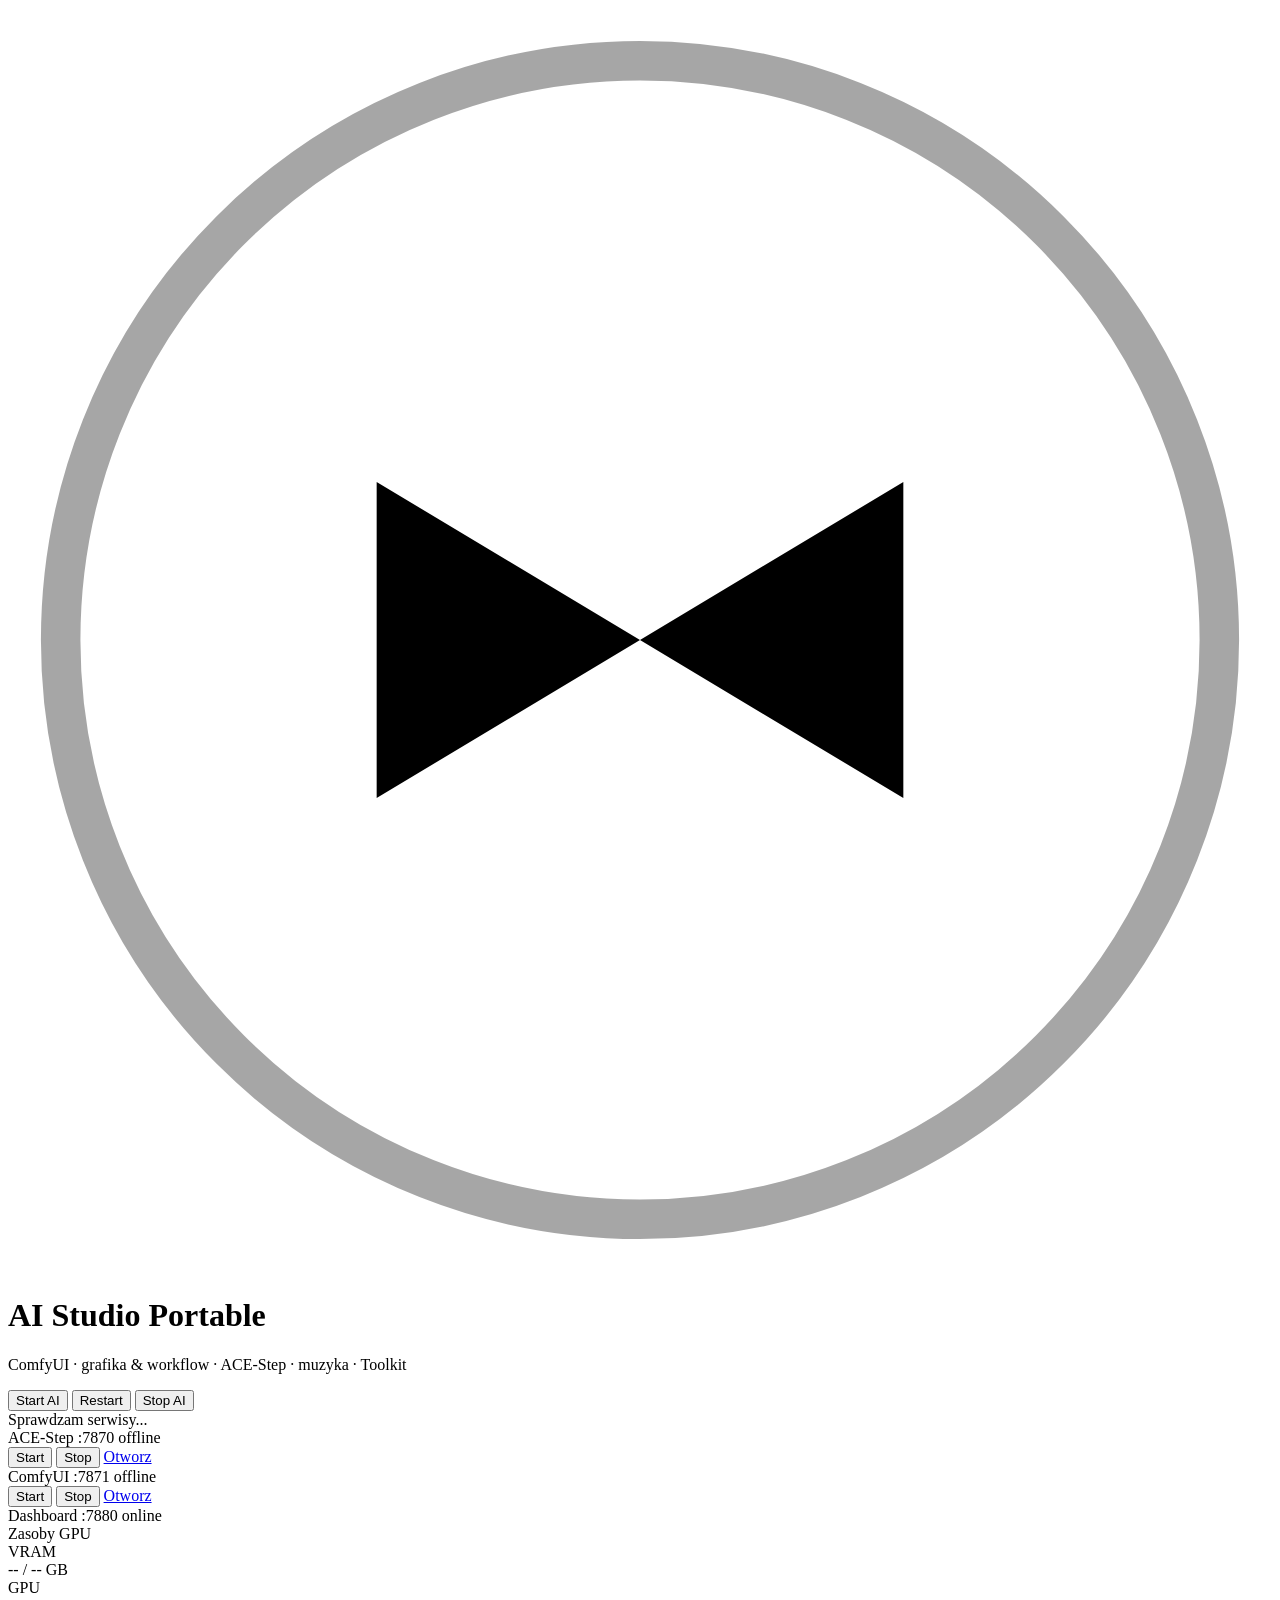
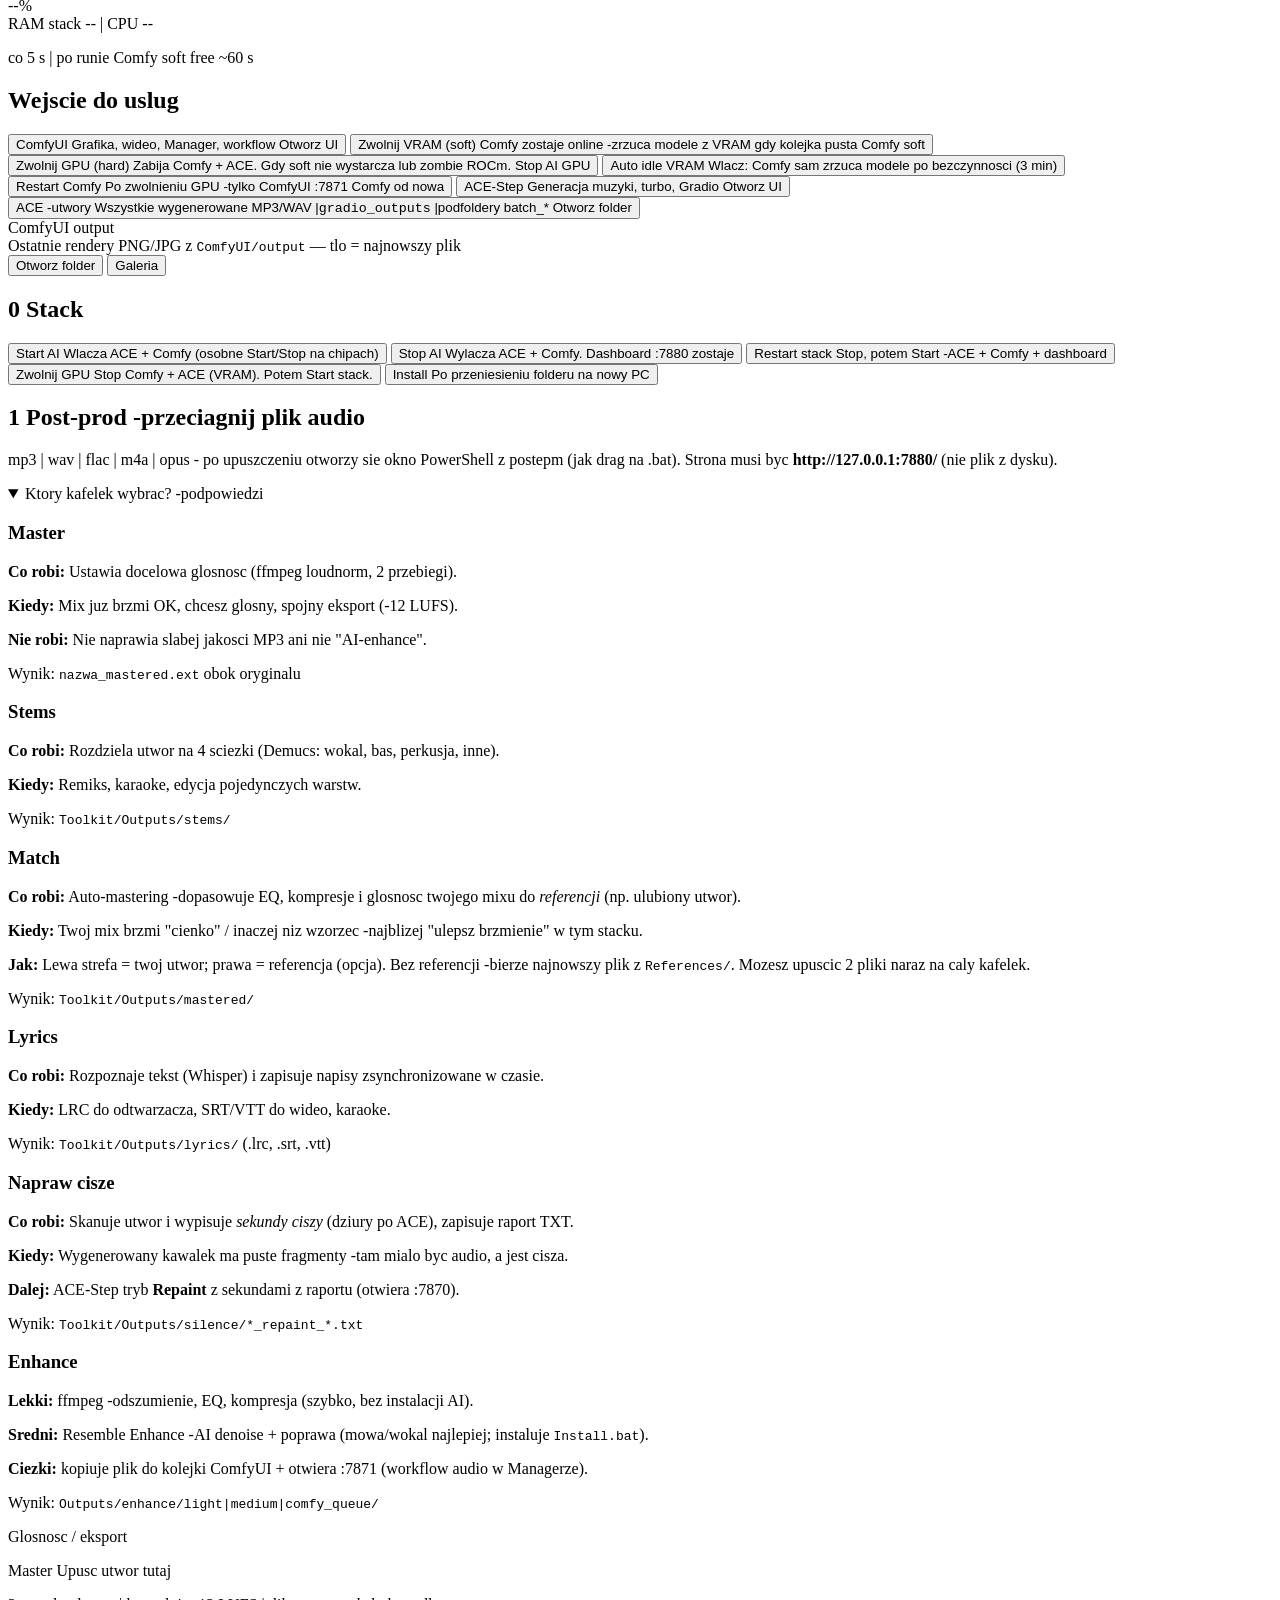
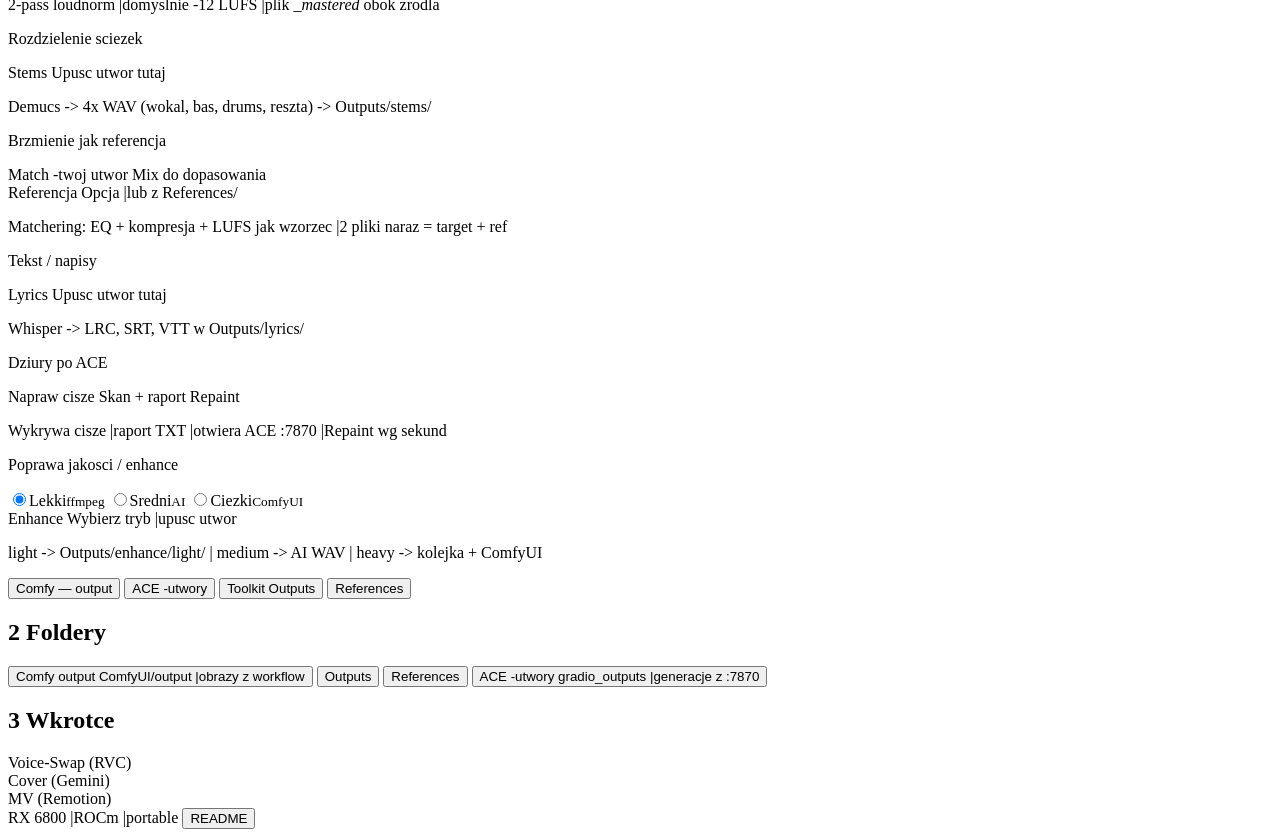
==== Toolkit/Dashboard.html @ 28eccefa "Initial public release of AI Studio Portable. Publish Windows launcher scripts, dashboard UI, securi" ====
﻿<!DOCTYPE html>
<html lang="pl">
<head>
  <meta charset="UTF-8">
  <meta name="viewport" content="width=device-width, initial-scale=1">
  <title>AI Studio Portable</title>
  <link rel="icon" href="/favicon.svg" type="image/svg+xml">
  <link rel="icon" href="/favicon.ico" sizes="32x32">
  <link rel="apple-touch-icon" href="/favicon.svg">
  <link rel="preconnect" href="https://fonts.googleapis.com">
  <link rel="preconnect" href="https://fonts.gstatic.com" crossorigin>
  <link href="https://fonts.googleapis.com/css2?family=Outfit:wght@400;500;600;700;800&family=JetBrains+Mono:wght@400;500&display=swap" rel="stylesheet">
  <link rel="stylesheet" href="/style.css?v=20">
  <link rel="stylesheet" href="/motion.css?v=20">
</head>
<body class="dashboard">
  <div class="bg-grid"></div>
  <div class="bg-glow bg-glow-a"></div>
  <div class="bg-glow bg-glow-b"></div>

  <div class="shell">
    <header class="hero">
      <div class="hero-top">
        <div class="brand">
          <div class="brand-mark" aria-hidden="true">
            <svg viewBox="0 0 48 48" fill="none"><circle cx="24" cy="24" r="22" stroke="currentColor" stroke-width="1.5" opacity=".35"/><path d="M14 30V18l10 6 10-6v12l-10-6-10 6z" fill="currentColor"/></svg>
          </div>
          <div>
            <h1>AI Studio Portable</h1>
            <p class="tagline">ComfyUI · grafika &amp; workflow · <span class="accent">ACE-Step</span> · muzyka · Toolkit</p>
          </div>
        </div>
        <div class="hero-actions">
          <button type="button" class="btn btn-primary" data-action="start_stack" title="Uruchamia ACE + Comfy (dashboard zostaje)">Start AI</button>
          <button type="button" class="btn btn-restart" data-action="restart_stack" title="Stop + Start (ACE, ComfyUI, dashboard)">Restart</button>
          <button type="button" class="btn btn-ghost" data-action="stop_stack" title="Zatrzymuje ACE + Comfy. Dashboard zostaje.">Stop AI</button>
        </div>
      </div>

      <div id="status-banner" class="status-banner partial">Sprawdzam serwisy...</div>

      <div class="chips" role="status">
        <div id="chip-ace" class="chip offline chip-svc">
          <span class="dot"></span>
          <span class="chip-title">ACE-Step</span>
          <span class="chip-meta">:7870</span>
          <span class="chip-label">offline</span>
          <div class="chip-ctrl">
            <button type="button" class="chip-btn chip-btn-start" data-action="start_ace">Start</button>
            <button type="button" class="chip-btn chip-btn-stop" data-action="stop_ace">Stop</button>
            <a class="chip-link" href="http://127.0.0.1:7870/" target="_blank" rel="noopener">Otworz</a>
          </div>
        </div>
        <div id="chip-comfy" class="chip offline chip-svc">
          <span class="dot"></span>
          <span class="chip-title">ComfyUI</span>
          <span class="chip-meta">:7871</span>
          <span class="chip-label">offline</span>
          <div class="chip-ctrl">
            <button type="button" class="chip-btn chip-btn-start" data-action="start_comfy">Start</button>
            <button type="button" class="chip-btn chip-btn-stop" data-action="stop_comfy">Stop</button>
            <a class="chip-link" href="http://127.0.0.1:7871/" target="_blank" rel="noopener">Otworz</a>
          </div>
        </div>
        <div id="chip-hub" class="chip online">
          <span class="dot"></span>
          <span class="chip-title">Dashboard</span>
          <span class="chip-meta">:7880</span>
          <span class="chip-label">online</span>
        </div>
      </div>

      <div id="gpu-meter" class="gpu-meter gpu-meter-compact" aria-label="Zasoby GPU i stacku">
        <div class="gpu-meter-head">
          <span class="gpu-meter-title">Zasoby</span>
          <span id="gpu-meter-name" class="gpu-meter-name">GPU</span>
        </div>
        <div class="gpu-meter-row gpu-meter-main">
          <span class="gpu-meter-label">VRAM</span>
          <div class="gpu-bar" role="progressbar" aria-valuemin="0" aria-valuemax="100" aria-valuenow="0">
            <div id="gpu-bar-vram" class="gpu-bar-fill vram"></div>
          </div>
          <span id="gpu-meter-vram" class="gpu-meter-side">-- / -- GB</span>
        </div>
        <div class="gpu-meter-row gpu-meter-sub">
          <span class="gpu-meter-label">GPU</span>
          <div class="gpu-bar gpu-bar-dim" role="progressbar" aria-valuemin="0" aria-valuemax="100" aria-valuenow="0">
            <div id="gpu-bar-util" class="gpu-bar-fill util"></div>
          </div>
          <span id="gpu-meter-util-txt" class="gpu-meter-side">--%</span>
        </div>
        <div id="gpu-meter-stack" class="gpu-meter-stack">RAM stack -- | CPU --</div>
        <div id="gpu-meter-breakdown" class="gpu-meter-breakdown"></div>
        <p id="gpu-meter-hint" class="gpu-meter-hint">co 5 s | po runie Comfy soft free ~60 s</p>
      </div>
    </header>

    <section class="launch-pad">
      <h2 class="section-label">Wejscie do uslug</h2>
      <div class="launch-grid">
        <button type="button" class="launch-card launch-comfy" data-action="open_comfy">
          <span class="launch-icon ico ico-comfy" aria-hidden="true"></span>
          <span class="launch-name">ComfyUI</span>
          <span class="launch-desc">Grafika, wideo, Manager, workflow</span>
          <span class="launch-cta">Otworz UI</span>
        </button>
        <button type="button" class="launch-card launch-soft-vram" data-action="soft_free_vram">
          <span class="launch-icon ico ico-vram" aria-hidden="true"></span>
          <span class="launch-name">Zwolnij VRAM (soft)</span>
          <span class="launch-desc">Comfy zostaje online -zrzuca modele z VRAM gdy kolejka pusta</span>
          <span class="launch-cta">Comfy soft</span>
        </button>
        <button type="button" class="launch-card launch-gpu-free" data-action="force_free_gpu" data-confirm="Zatrzymac ComfyUI i ACE-Step? VRAM zostanie zwolnione. Nic nie wstanie automatycznie -potem Start stack.">
          <span class="launch-icon ico ico-bolt" aria-hidden="true"></span>
          <span class="launch-name">Zwolnij GPU (hard)</span>
          <span class="launch-desc">Zabija Comfy + ACE. Gdy soft nie wystarcza lub zombie ROCm.</span>
          <span class="launch-cta">Stop AI GPU</span>
        </button>
        <button type="button" class="card card-soft-idle" data-action="gpu_idle_on" title="Co 3 min gdy Comfy bez kolejki -soft free VRAM">
          <span class="card-icon ico ico-idle" aria-hidden="true"></span>
          <span class="card-name">Auto idle VRAM</span>
          <span class="card-desc">Wlacz: Comfy sam zrzuca modele po bezczynnosci (3 min)</span>
        </button>
        <button type="button" class="launch-card launch-comfy-restart" data-action="restart_comfy" data-confirm="Zatrzymac stack AI i uruchomic od nowa tylko ComfyUI? (ACE zostanie wylaczony)">
          <span class="launch-icon ico ico-restart" aria-hidden="true"></span>
          <span class="launch-name">Restart Comfy</span>
          <span class="launch-desc">Po zwolnieniu GPU -tylko ComfyUI :7871</span>
          <span class="launch-cta">Comfy od nowa</span>
        </button>
        <button type="button" class="launch-card launch-ace" data-action="open_ace">
          <span class="launch-icon ico ico-music" aria-hidden="true"></span>
          <span class="launch-name">ACE-Step</span>
          <span class="launch-desc">Generacja muzyki, turbo, Gradio</span>
          <span class="launch-cta">Otworz UI</span>
        </button>
        <button type="button" class="launch-card launch-ace-folder" data-action="ace_outputs" title="Folder z wygenerowanymi utworami (gradio_outputs)">
          <span class="launch-icon ico ico-folder-out" aria-hidden="true"></span>
          <span class="launch-name">ACE -utwory</span>
          <span class="launch-desc">Wszystkie wygenerowane MP3/WAV |<code>gradio_outputs</code> |podfoldery batch_*</span>
          <span class="launch-cta">Otworz folder</span>
        </button>
        <div class="launch-card launch-comfy-out comfy-out-card" title="ComfyUI output — ostatnie rendery">
          <div class="comfy-out-visual" id="comfy-out-visual">
            <div class="comfy-out-bg" id="comfy-out-bg" aria-hidden="true"></div>
            <div class="comfy-out-shade" aria-hidden="true"></div>
            <span class="comfy-out-badge">ComfyUI output</span>
            <div class="comfy-out-thumbs" id="comfy-out-thumbs" aria-hidden="true"></div>
          </div>
          <div class="comfy-out-body">
            <span class="launch-icon ico ico-comfy" aria-hidden="true"></span>
            <span class="launch-name">Ostatnie rendery</span>
            <span class="launch-desc">PNG/JPG z <code>ComfyUI/output</code> — tlo = najnowszy plik</span>
            <div class="comfy-out-actions">
              <button type="button" class="btn-inline btn-inline-primary" data-action="comfy_outputs">Otworz folder</button>
              <button type="button" class="btn-inline" data-open-gallery>Galeria</button>
            </div>
          </div>
        </div>
      </div>
    </section>

    <section>
      <h2 class="section-label"><span class="num">0</span> Stack</h2>
      <div class="grid">
        <button type="button" class="card" data-action="start_stack">
          <span class="card-icon ico ico-play" aria-hidden="true"></span>
          <span class="card-name">Start AI</span>
          <span class="card-desc">Wlacza ACE + Comfy (osobne Start/Stop na chipach)</span>
        </button>
        <button type="button" class="card" data-action="stop_stack">
          <span class="card-icon ico ico-stop" aria-hidden="true"></span>
          <span class="card-name">Stop AI</span>
          <span class="card-desc">Wylacza ACE + Comfy. Dashboard :7880 zostaje</span>
        </button>
        <button type="button" class="card" data-action="restart_stack">
          <span class="card-icon ico ico-restart" aria-hidden="true"></span>
          <span class="card-name">Restart stack</span>
          <span class="card-desc">Stop, potem Start -ACE + Comfy + dashboard</span>
        </button>
        <button type="button" class="card card-gpu-free" data-action="force_free_gpu" data-confirm="Zatrzymac ComfyUI i ACE-Step? VRAM zwolnione -bez auto-restartu.">
          <span class="card-icon ico ico-bolt" aria-hidden="true"></span>
          <span class="card-name">Zwolnij GPU</span>
          <span class="card-desc">Stop Comfy + ACE (VRAM). Potem Start stack.</span>
        </button>
        <button type="button" class="card" data-action="install">
          <span class="card-icon ico ico-gear" aria-hidden="true"></span>
          <span class="card-name">Install</span>
          <span class="card-desc">Po przeniesieniu folderu na nowy PC</span>
        </button>
      </div>
    </section>

    <section class="drop-section">
      <h2 class="section-label"><span class="num">1</span> Post-prod -przeciagnij plik audio</h2>
      <p class="section-hint">mp3 | wav | flac | m4a | opus - po upuszczeniu otworzy sie okno PowerShell z postepm (jak drag na .bat). Strona musi byc <strong>http://127.0.0.1:7880/</strong> (nie plik z dysku).</p>

      <details class="drop-legend" open>
        <summary>Ktory kafelek wybrac? -podpowiedzi</summary>
        <div class="legend-grid">
          <article class="legend-item">
            <h3><span class="legend-icon ico ico-diamond" aria-hidden="true"></span> Master</h3>
            <p><strong>Co robi:</strong> Ustawia docelowa glosnosc (ffmpeg loudnorm, 2 przebiegi).</p>
            <p><strong>Kiedy:</strong> Mix juz brzmi OK, chcesz glosny, spojny eksport (-12 LUFS).</p>
            <p class="legend-no"><strong>Nie robi:</strong> Nie naprawia slabej jakosci MP3 ani nie "AI-enhance".</p>
            <p class="legend-out">Wynik: <code>nazwa_mastered.ext</code> obok oryginalu</p>
          </article>
          <article class="legend-item">
            <h3><span class="legend-icon ico ico-comfy" aria-hidden="true"></span> Stems</h3>
            <p><strong>Co robi:</strong> Rozdziela utwor na 4 sciezki (Demucs: wokal, bas, perkusja, inne).</p>
            <p><strong>Kiedy:</strong> Remiks, karaoke, edycja pojedynczych warstw.</p>
            <p class="legend-out">Wynik: <code>Toolkit/Outputs/stems/</code></p>
          </article>
          <article class="legend-item legend-wide">
            <h3><span class="legend-icon ico ico-match" aria-hidden="true"></span> Match</h3>
            <p><strong>Co robi:</strong> Auto-mastering -dopasowuje EQ, kompresje i glosnosc twojego mixu do <em>referencji</em> (np. ulubiony utwor).</p>
            <p><strong>Kiedy:</strong> Twoj mix brzmi "cienko" / inaczej niz wzorzec -najblizej "ulepsz brzmienie" w tym stacku.</p>
            <p><strong>Jak:</strong> Lewa strefa = twoj utwor; prawa = referencja (opcja). Bez referencji -bierze najnowszy plik z <code>References/</code>. Mozesz upuscic 2 pliki naraz na caly kafelek.</p>
            <p class="legend-out">Wynik: <code>Toolkit/Outputs/mastered/</code></p>
          </article>
          <article class="legend-item">
            <h3><span class="legend-icon ico ico-lyrics" aria-hidden="true"></span> Lyrics</h3>
            <p><strong>Co robi:</strong> Rozpoznaje tekst (Whisper) i zapisuje napisy zsynchronizowane w czasie.</p>
            <p><strong>Kiedy:</strong> LRC do odtwarzacza, SRT/VTT do wideo, karaoke.</p>
            <p class="legend-out">Wynik: <code>Toolkit/Outputs/lyrics/</code> (.lrc, .srt, .vtt)</p>
          </article>
          <article class="legend-item">
            <h3><span class="legend-icon ico ico-silence" aria-hidden="true"></span> Napraw cisze</h3>
            <p><strong>Co robi:</strong> Skanuje utwor i wypisuje <em>sekundy ciszy</em> (dziury po ACE), zapisuje raport TXT.</p>
            <p><strong>Kiedy:</strong> Wygenerowany kawalek ma puste fragmenty -tam mialo byc audio, a jest cisza.</p>
            <p><strong>Dalej:</strong> ACE-Step tryb <strong>Repaint</strong> z sekundami z raportu (otwiera :7870).</p>
            <p class="legend-out">Wynik: <code>Toolkit/Outputs/silence/*_repaint_*.txt</code></p>
          </article>
          <article class="legend-item legend-wide">
            <h3><span class="legend-icon ico ico-enhance" aria-hidden="true"></span> Enhance</h3>
            <p><strong>Lekki:</strong> ffmpeg -odszumienie, EQ, kompresja (szybko, bez instalacji AI).</p>
            <p><strong>Sredni:</strong> Resemble Enhance -AI denoise + poprawa (mowa/wokal najlepiej; instaluje <code>Install.bat</code>).</p>
            <p><strong>Ciezki:</strong> kopiuje plik do kolejki ComfyUI + otwiera :7871 (workflow audio w Managerze).</p>
            <p class="legend-out">Wynik: <code>Outputs/enhance/light|medium|comfy_queue/</code></p>
          </article>
        </div>
      </details>

      <div class="grid grid-drop">
        <div class="drop-card" data-drop="master" title="Master: normalizacja glosnosci (LUFS). Nie poprawia jakosci nagrania.">
          <p class="drop-tag">Glosnosc / eksport</p>
          <div class="drop-zone">
            <span class="drop-icon ico ico-diamond" aria-hidden="true"></span>
            <span class="drop-title">Master</span>
            <span class="drop-hint">Upusc utwor tutaj</span>
          </div>
          <p class="drop-blurb">2-pass loudnorm |domyslnie -12 LUFS |plik <em>_mastered</em> obok zrodla</p>
        </div>
        <div class="drop-card" data-drop="stems" title="Stems: rozdzielenie na 4 sciezki WAV (Demucs).">
          <p class="drop-tag">Rozdzielenie sciezek</p>
          <div class="drop-zone">
            <span class="drop-icon ico ico-comfy" aria-hidden="true"></span>
            <span class="drop-title">Stems</span>
            <span class="drop-hint">Upusc utwor tutaj</span>
          </div>
          <p class="drop-blurb">Demucs -&gt; 4x WAV (wokal, bas, drums, reszta) -&gt; Outputs/stems/</p>
        </div>
        <div class="drop-card drop-card-wide" data-drop="match" title="Match: mastering pod brzmienie referencji (Matchering).">
          <p class="drop-tag">Brzmienie jak referencja</p>
          <div class="drop-zones-row">
            <div class="drop-zone drop-zone-half" data-match-slot="target">
              <span class="drop-icon ico ico-match" aria-hidden="true"></span>
              <span class="drop-title">Match -twoj utwor</span>
              <span class="drop-hint">Mix do dopasowania</span>
            </div>
            <div class="drop-zone drop-zone-half drop-zone-dim" data-match-slot="reference">
              <span class="drop-title">Referencja</span>
              <span class="drop-hint">Opcja |lub z References/</span>
            </div>
          </div>
          <p class="drop-blurb">Matchering: EQ + kompresja + LUFS jak wzorzec |2 pliki naraz = target + ref</p>
        </div>
        <div class="drop-card" data-drop="lyrics" title="Lyrics: transkrypcja i napisy LRC/SRT/VTT (Whisper).">
          <p class="drop-tag">Tekst / napisy</p>
          <div class="drop-zone">
            <span class="drop-icon ico ico-lyrics" aria-hidden="true"></span>
            <span class="drop-title">Lyrics</span>
            <span class="drop-hint">Upusc utwor tutaj</span>
          </div>
          <p class="drop-blurb">Whisper -&gt; LRC, SRT, VTT w Outputs/lyrics/</p>
        </div>
        <div class="drop-card drop-card-silence" data-drop="silence" title="Napraw cisze: skan dziur + sekundy do ACE Repaint.">
          <p class="drop-tag">Dziury po ACE</p>
          <div class="drop-zone">
            <span class="drop-icon ico ico-silence" aria-hidden="true"></span>
            <span class="drop-title">Napraw cisze</span>
            <span class="drop-hint">Skan + raport Repaint</span>
          </div>
          <p class="drop-blurb">Wykrywa cisze |raport TXT |otwiera ACE :7870 |Repaint wg sekund</p>
        </div>
        <div class="drop-card drop-card-wide" data-drop="enhance" title="Enhance: poprawa jakosci -wybierz tryb, potem upusc plik.">
          <p class="drop-tag">Poprawa jakosci / enhance</p>
          <div class="enhance-modes" role="group" aria-label="Tryb Enhance">
            <label class="mode-pill"><input type="radio" name="enhance-mode" value="light" checked><span>Lekki</span><small>ffmpeg</small></label>
            <label class="mode-pill"><input type="radio" name="enhance-mode" value="medium"><span>Sredni</span><small>AI</small></label>
            <label class="mode-pill"><input type="radio" name="enhance-mode" value="heavy"><span>Ciezki</span><small>ComfyUI</small></label>
          </div>
          <div class="drop-zone">
            <span class="drop-icon ico ico-enhance" aria-hidden="true"></span>
            <span class="drop-title">Enhance</span>
            <span class="drop-hint">Wybierz tryb |upusc utwor</span>
          </div>
          <p class="drop-blurb">light -&gt; Outputs/enhance/light/ | medium -&gt; AI WAV | heavy -&gt; kolejka + ComfyUI</p>
        </div>
      </div>
      <div class="drop-actions">
        <button type="button" class="btn btn-ghost btn-sm" data-action="comfy_outputs">Comfy — output</button>
        <button type="button" class="btn btn-ghost btn-sm" data-action="ace_outputs">ACE -utwory</button>
        <button type="button" class="btn btn-ghost btn-sm" data-action="outputs">Toolkit Outputs</button>
        <button type="button" class="btn btn-ghost btn-sm" data-action="references">References</button>
      </div>
    </section>

    <section>
      <h2 class="section-label"><span class="num">2</span> Foldery</h2>
      <div class="grid grid-sm">
        <button type="button" class="card card-comfy-out" data-action="comfy_outputs">
          <span class="card-icon ico ico-comfy" aria-hidden="true"></span>
          <span class="card-name">Comfy output</span>
          <span class="card-desc">ComfyUI/output |obrazy z workflow</span>
        </button>
        <button type="button" class="card" data-action="outputs">
          <span class="card-icon ico ico-folder" aria-hidden="true"></span>
          <span class="card-name">Outputs</span>
        </button>
        <button type="button" class="card" data-action="references">
          <span class="card-icon ico ico-folder-ref" aria-hidden="true"></span>
          <span class="card-name">References</span>
        </button>
        <button type="button" class="card card-ace-out" data-action="ace_outputs">
          <span class="card-icon ico ico-music" aria-hidden="true"></span>
          <span class="card-name">ACE -utwory</span>
          <span class="card-desc">gradio_outputs |generacje z :7870</span>
        </button>
      </div>
    </section>

    <section class="soon">
      <h2 class="section-label"><span class="num">3</span> Wkrotce</h2>
      <div class="grid">
        <div class="card disabled"><span class="card-name">Voice-Swap (RVC)</span></div>
        <div class="card disabled"><span class="card-name">Cover (Gemini)</span></div>
        <div class="card disabled"><span class="card-name">MV (Remotion)</span></div>
      </div>
    </section>

    <footer>
      <span>RX 6800 |ROCm |portable</span>
      <button type="button" class="linkish" data-action="readme">README</button>
    </footer>
  </div>

  <div class="gallery-modal" id="gallery-modal" hidden aria-hidden="true">
    <div class="gallery-modal-backdrop" data-close-gallery aria-hidden="true"></div>
    <div class="gallery-modal-panel" role="dialog" aria-modal="true" aria-labelledby="gallery-modal-title">
      <button type="button" class="gallery-modal-close" id="gallery-modal-close" aria-label="Zamknij galerie">&times;</button>
      <div class="gallery-head">
        <h2 class="section-label gallery-title" id="gallery-modal-title"><span class="num">G</span> Galeria ComfyUI</h2>
        <p class="gallery-meta" id="gallery-meta">Laduje...</p>
        <div class="gallery-toolbar">
          <button type="button" class="btn btn-ghost btn-sm" data-action="comfy_outputs">Folder output</button>
          <button type="button" class="btn btn-ghost btn-sm" id="gallery-refresh">Odswiez</button>
        </div>
      </div>
      <nav class="gallery-browse" id="gallery-browse" aria-label="Foldery output"></nav>
      <div class="gallery-folders" id="gallery-folders" hidden></div>
      <div class="gallery-grid" id="gallery-grid" aria-live="polite"></div>
    </div>
  </div>

  <div class="gallery-lightbox" id="gallery-lightbox" hidden aria-hidden="true">
    <button type="button" class="gallery-lb-close" id="gallery-lb-close" aria-label="Zamknij">&times;</button>
    <button type="button" class="gallery-lb-nav gallery-lb-prev" id="gallery-lb-prev" aria-label="Poprzedni">&#8249;</button>
    <button type="button" class="gallery-lb-nav gallery-lb-next" id="gallery-lb-next" aria-label="Nastepny">&#8250;</button>
    <p class="gallery-lb-loading" id="gallery-lb-loading" hidden>Laduje podglad…</p>
    <figure class="gallery-lb-figure">
      <img id="gallery-lb-img" alt="" decoding="async" />
      <figcaption id="gallery-lb-cap"></figcaption>
    </figure>
    <a class="gallery-lb-open" id="gallery-lb-open" href="#" target="_blank" rel="noopener">Otworz plik</a>
  </div>

  <div id="toast" class="toast" role="status"></div>
  <script src="/app.js?v=20"></script>
</body>
</html>
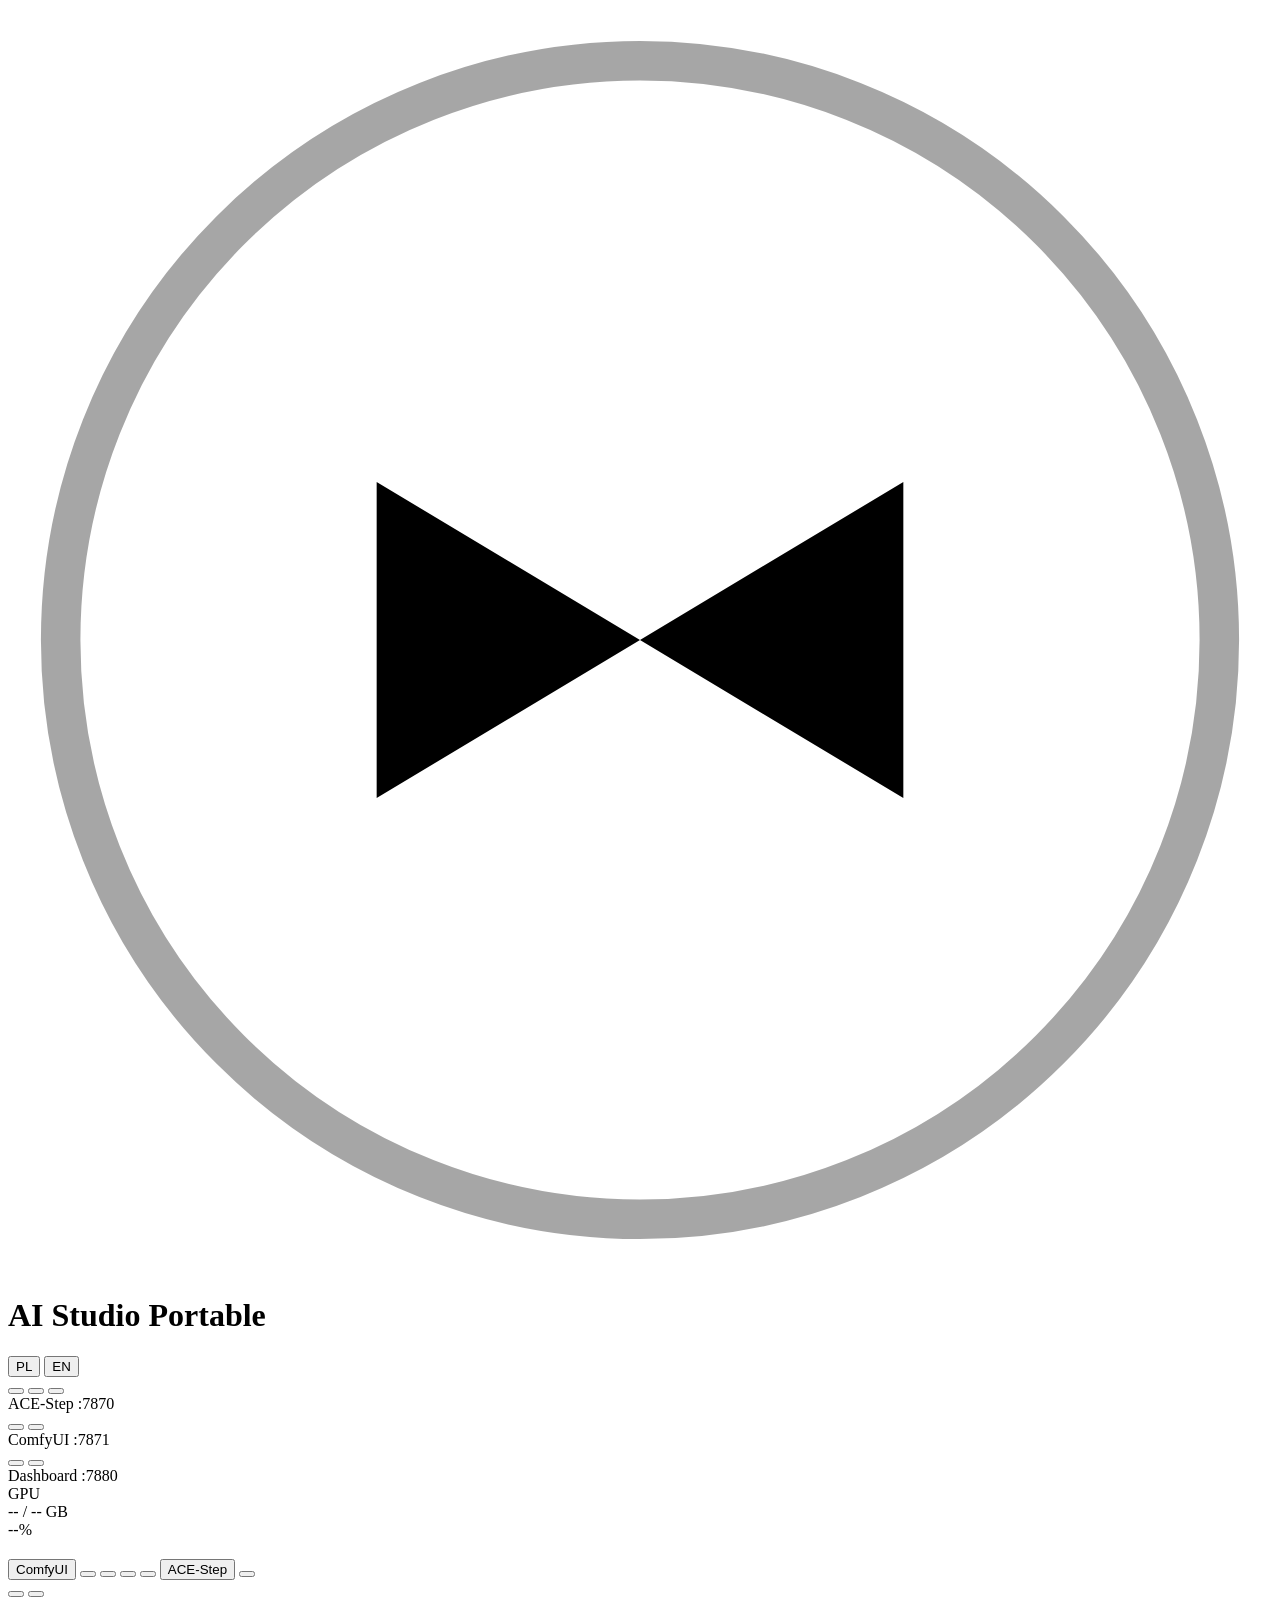
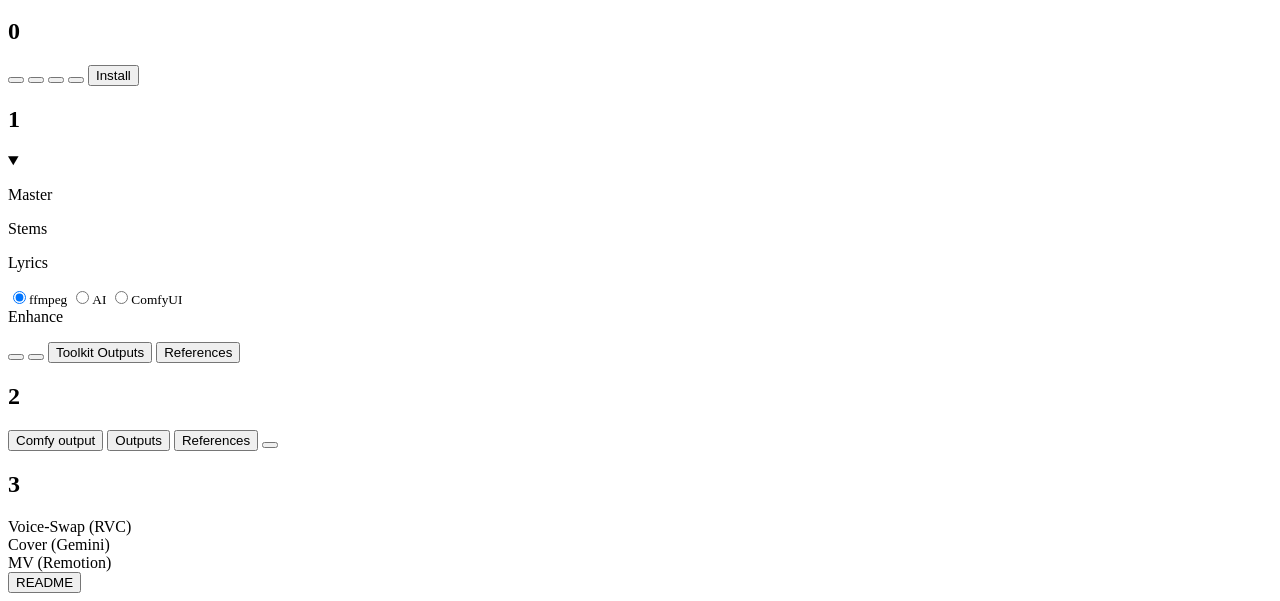
==== commit 35628da9: "Add bilingual PL/EN support for dashboard, tray, and stack scripts. Users can switch language from t" ====
--- a/Toolkit/Dashboard.html
+++ b/Toolkit/Dashboard.html
@@ -10,8 +10,8 @@
   <link rel="preconnect" href="https://fonts.googleapis.com">
   <link rel="preconnect" href="https://fonts.gstatic.com" crossorigin>
   <link href="https://fonts.googleapis.com/css2?family=Outfit:wght@400;500;600;700;800&family=JetBrains+Mono:wght@400;500&display=swap" rel="stylesheet">
-  <link rel="stylesheet" href="/style.css?v=20">
-  <link rel="stylesheet" href="/motion.css?v=20">
+  <link rel="stylesheet" href="/style.css?v=21">
+  <link rel="stylesheet" href="/motion.css?v=21">
 </head>
 <body class="dashboard">
   <div class="bg-grid"></div>
@@ -27,132 +27,136 @@
           </div>
           <div>
             <h1>AI Studio Portable</h1>
-            <p class="tagline">ComfyUI · grafika &amp; workflow · <span class="accent">ACE-Step</span> · muzyka · Toolkit</p>
+            <p class="tagline" data-i18n="tagline"></p>
           </div>
         </div>
         <div class="hero-actions">
-          <button type="button" class="btn btn-primary" data-action="start_stack" title="Uruchamia ACE + Comfy (dashboard zostaje)">Start AI</button>
-          <button type="button" class="btn btn-restart" data-action="restart_stack" title="Stop + Start (ACE, ComfyUI, dashboard)">Restart</button>
-          <button type="button" class="btn btn-ghost" data-action="stop_stack" title="Zatrzymuje ACE + Comfy. Dashboard zostaje.">Stop AI</button>
-        </div>
-      </div>
-
-      <div id="status-banner" class="status-banner partial">Sprawdzam serwisy...</div>
+          <div class="lang-switch" role="group" aria-label="Language">
+            <button type="button" class="lang-btn" data-lang-btn="pl" aria-pressed="true">PL</button>
+            <button type="button" class="lang-btn" data-lang-btn="en" aria-pressed="false">EN</button>
+          </div>
+          <button type="button" class="btn btn-primary" data-action="start_stack" data-i18n="btn.start_ai" data-i18n-title="btn.start_ai_title"></button>
+          <button type="button" class="btn btn-restart" data-action="restart_stack" data-i18n="btn.restart" data-i18n-title="btn.restart_title"></button>
+          <button type="button" class="btn btn-ghost" data-action="stop_stack" data-i18n="btn.stop_ai" data-i18n-title="btn.stop_ai_title"></button>
+        </div>
+      </div>
+
+      <div id="status-banner" class="status-banner partial" data-i18n="status.checking"></div>
 
       <div class="chips" role="status">
         <div id="chip-ace" class="chip offline chip-svc">
           <span class="dot"></span>
           <span class="chip-title">ACE-Step</span>
           <span class="chip-meta">:7870</span>
-          <span class="chip-label">offline</span>
+          <span class="chip-label" data-i18n="chip.offline"></span>
           <div class="chip-ctrl">
-            <button type="button" class="chip-btn chip-btn-start" data-action="start_ace">Start</button>
-            <button type="button" class="chip-btn chip-btn-stop" data-action="stop_ace">Stop</button>
-            <a class="chip-link" href="http://127.0.0.1:7870/" target="_blank" rel="noopener">Otworz</a>
+            <button type="button" class="chip-btn chip-btn-start" data-action="start_ace" data-i18n="chip.start"></button>
+            <button type="button" class="chip-btn chip-btn-stop" data-action="stop_ace" data-i18n="chip.stop"></button>
+            <a class="chip-link" href="http://127.0.0.1:7870/" target="_blank" rel="noopener" data-i18n="chip.open"></a>
           </div>
         </div>
         <div id="chip-comfy" class="chip offline chip-svc">
           <span class="dot"></span>
           <span class="chip-title">ComfyUI</span>
           <span class="chip-meta">:7871</span>
-          <span class="chip-label">offline</span>
+          <span class="chip-label" data-i18n="chip.offline"></span>
           <div class="chip-ctrl">
-            <button type="button" class="chip-btn chip-btn-start" data-action="start_comfy">Start</button>
-            <button type="button" class="chip-btn chip-btn-stop" data-action="stop_comfy">Stop</button>
-            <a class="chip-link" href="http://127.0.0.1:7871/" target="_blank" rel="noopener">Otworz</a>
+            <button type="button" class="chip-btn chip-btn-start" data-action="start_comfy" data-i18n="chip.start"></button>
+            <button type="button" class="chip-btn chip-btn-stop" data-action="stop_comfy" data-i18n="chip.stop"></button>
+            <a class="chip-link" href="http://127.0.0.1:7871/" target="_blank" rel="noopener" data-i18n="chip.open"></a>
           </div>
         </div>
         <div id="chip-hub" class="chip online">
           <span class="dot"></span>
           <span class="chip-title">Dashboard</span>
           <span class="chip-meta">:7880</span>
-          <span class="chip-label">online</span>
-        </div>
-      </div>
-
-      <div id="gpu-meter" class="gpu-meter gpu-meter-compact" aria-label="Zasoby GPU i stacku">
+          <span class="chip-label" data-i18n="chip.online"></span>
+        </div>
+      </div>
+
+      <div id="gpu-meter" class="gpu-meter gpu-meter-compact" data-i18n-aria="gpu.aria">
         <div class="gpu-meter-head">
-          <span class="gpu-meter-title">Zasoby</span>
+          <span class="gpu-meter-title" data-i18n="gpu.resources"></span>
           <span id="gpu-meter-name" class="gpu-meter-name">GPU</span>
         </div>
         <div class="gpu-meter-row gpu-meter-main">
-          <span class="gpu-meter-label">VRAM</span>
+          <span class="gpu-meter-label" data-i18n="gpu.vram"></span>
           <div class="gpu-bar" role="progressbar" aria-valuemin="0" aria-valuemax="100" aria-valuenow="0">
             <div id="gpu-bar-vram" class="gpu-bar-fill vram"></div>
           </div>
           <span id="gpu-meter-vram" class="gpu-meter-side">-- / -- GB</span>
         </div>
         <div class="gpu-meter-row gpu-meter-sub">
-          <span class="gpu-meter-label">GPU</span>
+          <span class="gpu-meter-label" data-i18n="gpu.label"></span>
           <div class="gpu-bar gpu-bar-dim" role="progressbar" aria-valuemin="0" aria-valuemax="100" aria-valuenow="0">
             <div id="gpu-bar-util" class="gpu-bar-fill util"></div>
           </div>
           <span id="gpu-meter-util-txt" class="gpu-meter-side">--%</span>
         </div>
-        <div id="gpu-meter-stack" class="gpu-meter-stack">RAM stack -- | CPU --</div>
+        <div id="gpu-meter-stack" class="gpu-meter-stack" data-i18n="gpu.stack_ram"></div>
         <div id="gpu-meter-breakdown" class="gpu-meter-breakdown"></div>
-        <p id="gpu-meter-hint" class="gpu-meter-hint">co 5 s | po runie Comfy soft free ~60 s</p>
+        <p id="gpu-meter-hint" class="gpu-meter-hint" data-i18n="gpu.hint"></p>
       </div>
     </header>
 
     <section class="launch-pad">
-      <h2 class="section-label">Wejscie do uslug</h2>
+      <h2 class="section-label" data-i18n="section.launch"></h2>
       <div class="launch-grid">
         <button type="button" class="launch-card launch-comfy" data-action="open_comfy">
           <span class="launch-icon ico ico-comfy" aria-hidden="true"></span>
           <span class="launch-name">ComfyUI</span>
-          <span class="launch-desc">Grafika, wideo, Manager, workflow</span>
-          <span class="launch-cta">Otworz UI</span>
+          <span class="launch-desc" data-i18n="launch.comfy_desc"></span>
+          <span class="launch-cta" data-i18n="launch.open_ui"></span>
         </button>
         <button type="button" class="launch-card launch-soft-vram" data-action="soft_free_vram">
           <span class="launch-icon ico ico-vram" aria-hidden="true"></span>
-          <span class="launch-name">Zwolnij VRAM (soft)</span>
-          <span class="launch-desc">Comfy zostaje online -zrzuca modele z VRAM gdy kolejka pusta</span>
-          <span class="launch-cta">Comfy soft</span>
-        </button>
-        <button type="button" class="launch-card launch-gpu-free" data-action="force_free_gpu" data-confirm="Zatrzymac ComfyUI i ACE-Step? VRAM zostanie zwolnione. Nic nie wstanie automatycznie -potem Start stack.">
+          <span class="launch-name" data-i18n="launch.soft_vram"></span>
+          <span class="launch-desc" data-i18n="launch.soft_vram_desc"></span>
+          <span class="launch-cta" data-i18n="launch.soft_cta"></span>
+        </button>
+        <button type="button" class="launch-card launch-gpu-free" data-action="force_free_gpu" data-i18n-confirm="confirm.force_gpu">
           <span class="launch-icon ico ico-bolt" aria-hidden="true"></span>
-          <span class="launch-name">Zwolnij GPU (hard)</span>
-          <span class="launch-desc">Zabija Comfy + ACE. Gdy soft nie wystarcza lub zombie ROCm.</span>
-          <span class="launch-cta">Stop AI GPU</span>
-        </button>
-        <button type="button" class="card card-soft-idle" data-action="gpu_idle_on" title="Co 3 min gdy Comfy bez kolejki -soft free VRAM">
+          <span class="launch-name" data-i18n="launch.hard_gpu"></span>
+          <span class="launch-desc" data-i18n="launch.hard_gpu_desc"></span>
+          <span class="launch-cta" data-i18n="launch.hard_cta"></span>
+        </button>
+        <button type="button" class="card card-soft-idle" data-action="gpu_idle_on" data-i18n-title="launch.idle_title">
           <span class="card-icon ico ico-idle" aria-hidden="true"></span>
-          <span class="card-name">Auto idle VRAM</span>
-          <span class="card-desc">Wlacz: Comfy sam zrzuca modele po bezczynnosci (3 min)</span>
-        </button>
-        <button type="button" class="launch-card launch-comfy-restart" data-action="restart_comfy" data-confirm="Zatrzymac stack AI i uruchomic od nowa tylko ComfyUI? (ACE zostanie wylaczony)">
+          <span class="card-name" data-i18n="launch.idle_name"></span>
+          <span class="card-desc" data-i18n="launch.idle_desc"></span>
+        </button>
+        <button type="button" class="launch-card launch-comfy-restart" data-action="restart_comfy" data-i18n-confirm="confirm.restart_comfy">
           <span class="launch-icon ico ico-restart" aria-hidden="true"></span>
-          <span class="launch-name">Restart Comfy</span>
-          <span class="launch-desc">Po zwolnieniu GPU -tylko ComfyUI :7871</span>
-          <span class="launch-cta">Comfy od nowa</span>
+          <span class="launch-name" data-i18n="launch.restart_comfy"></span>
+          <span class="launch-desc" data-i18n="launch.restart_comfy_desc"></span>
+          <span class="launch-cta" data-i18n="launch.restart_cta"></span>
         </button>
         <button type="button" class="launch-card launch-ace" data-action="open_ace">
           <span class="launch-icon ico ico-music" aria-hidden="true"></span>
           <span class="launch-name">ACE-Step</span>
-          <span class="launch-desc">Generacja muzyki, turbo, Gradio</span>
-          <span class="launch-cta">Otworz UI</span>
-        </button>
-        <button type="button" class="launch-card launch-ace-folder" data-action="ace_outputs" title="Folder z wygenerowanymi utworami (gradio_outputs)">
+          <span class="launch-desc" data-i18n="launch.ace_desc"></span>
+          <span class="launch-cta" data-i18n="launch.open_ui"></span>
+        </button>
+        <button type="button" class="launch-card launch-ace-folder" data-action="ace_outputs" data-i18n-title="launch.ace_tracks_title">
           <span class="launch-icon ico ico-folder-out" aria-hidden="true"></span>
-          <span class="launch-name">ACE -utwory</span>
-          <span class="launch-desc">Wszystkie wygenerowane MP3/WAV |<code>gradio_outputs</code> |podfoldery batch_*</span>
-          <span class="launch-cta">Otworz folder</span>
-        </button>
-        <div class="launch-card launch-comfy-out comfy-out-card" title="ComfyUI output — ostatnie rendery">
+          <span class="launch-name" data-i18n="launch.ace_tracks"></span>
+          <span class="launch-desc" data-i18n="launch.ace_tracks_desc"></span>
+          <span class="launch-cta" data-i18n="launch.open_folder"></span>
+        </button>
+        <div class="launch-card launch-comfy-out comfy-out-card" data-i18n-title="launch.comfy_out_title">
           <div class="comfy-out-visual" id="comfy-out-visual">
             <div class="comfy-out-bg" id="comfy-out-bg" aria-hidden="true"></div>
             <div class="comfy-out-shade" aria-hidden="true"></div>
-            <span class="comfy-out-badge">ComfyUI output</span>
+            <span class="comfy-out-badge" data-i18n="launch.comfy_out_badge"></span>
             <div class="comfy-out-thumbs" id="comfy-out-thumbs" aria-hidden="true"></div>
           </div>
           <div class="comfy-out-body">
             <span class="launch-icon ico ico-comfy" aria-hidden="true"></span>
-            <span class="launch-name">Ostatnie rendery</span>
-            <span class="launch-desc">PNG/JPG z <code>ComfyUI/output</code> — tlo = najnowszy plik</span>
+            <span class="launch-name" data-i18n="launch.latest_renders"></span>
+            <span class="launch-desc" data-i18n="launch.latest_desc"></span>
             <div class="comfy-out-actions">
-              <button type="button" class="btn-inline btn-inline-primary" data-action="comfy_outputs">Otworz folder</button>
-              <button type="button" class="btn-inline" data-open-gallery>Galeria</button>
+              <button type="button" class="btn-inline btn-inline-primary" data-action="comfy_outputs" data-i18n="launch.open_folder"></button>
+              <button type="button" class="btn-inline" data-open-gallery data-i18n="launch.gallery"></button>
             </div>
           </div>
         </div>
@@ -160,168 +164,134 @@
     </section>
 
     <section>
-      <h2 class="section-label"><span class="num">0</span> Stack</h2>
+      <h2 class="section-label"><span class="num">0</span> <span data-i18n="section.stack"></span></h2>
       <div class="grid">
         <button type="button" class="card" data-action="start_stack">
           <span class="card-icon ico ico-play" aria-hidden="true"></span>
-          <span class="card-name">Start AI</span>
-          <span class="card-desc">Wlacza ACE + Comfy (osobne Start/Stop na chipach)</span>
+          <span class="card-name" data-i18n="btn.start_ai"></span>
+          <span class="card-desc" data-i18n="card.start_ai_desc"></span>
         </button>
         <button type="button" class="card" data-action="stop_stack">
           <span class="card-icon ico ico-stop" aria-hidden="true"></span>
-          <span class="card-name">Stop AI</span>
-          <span class="card-desc">Wylacza ACE + Comfy. Dashboard :7880 zostaje</span>
+          <span class="card-name" data-i18n="btn.stop_ai"></span>
+          <span class="card-desc" data-i18n="card.stop_ai_desc"></span>
         </button>
         <button type="button" class="card" data-action="restart_stack">
           <span class="card-icon ico ico-restart" aria-hidden="true"></span>
-          <span class="card-name">Restart stack</span>
-          <span class="card-desc">Stop, potem Start -ACE + Comfy + dashboard</span>
-        </button>
-        <button type="button" class="card card-gpu-free" data-action="force_free_gpu" data-confirm="Zatrzymac ComfyUI i ACE-Step? VRAM zwolnione -bez auto-restartu.">
+          <span class="card-name" data-i18n="btn.restart"></span>
+          <span class="card-desc" data-i18n="card.restart_desc"></span>
+        </button>
+        <button type="button" class="card card-gpu-free" data-action="force_free_gpu" data-i18n-confirm="confirm.force_gpu_card">
           <span class="card-icon ico ico-bolt" aria-hidden="true"></span>
-          <span class="card-name">Zwolnij GPU</span>
-          <span class="card-desc">Stop Comfy + ACE (VRAM). Potem Start stack.</span>
+          <span class="card-name" data-i18n="card.free_gpu"></span>
+          <span class="card-desc" data-i18n="card.free_gpu_desc"></span>
         </button>
         <button type="button" class="card" data-action="install">
           <span class="card-icon ico ico-gear" aria-hidden="true"></span>
           <span class="card-name">Install</span>
-          <span class="card-desc">Po przeniesieniu folderu na nowy PC</span>
+          <span class="card-desc" data-i18n="card.install_desc"></span>
         </button>
       </div>
     </section>
 
     <section class="drop-section">
-      <h2 class="section-label"><span class="num">1</span> Post-prod -przeciagnij plik audio</h2>
-      <p class="section-hint">mp3 | wav | flac | m4a | opus - po upuszczeniu otworzy sie okno PowerShell z postepm (jak drag na .bat). Strona musi byc <strong>http://127.0.0.1:7880/</strong> (nie plik z dysku).</p>
+      <h2 class="section-label"><span class="num">1</span> <span data-i18n="section.postprod"></span></h2>
+      <p class="section-hint" data-i18n="postprod.hint"></p>
 
       <details class="drop-legend" open>
-        <summary>Ktory kafelek wybrac? -podpowiedzi</summary>
+        <summary data-i18n="legend.summary"></summary>
         <div class="legend-grid">
-          <article class="legend-item">
-            <h3><span class="legend-icon ico ico-diamond" aria-hidden="true"></span> Master</h3>
-            <p><strong>Co robi:</strong> Ustawia docelowa glosnosc (ffmpeg loudnorm, 2 przebiegi).</p>
-            <p><strong>Kiedy:</strong> Mix juz brzmi OK, chcesz glosny, spojny eksport (-12 LUFS).</p>
-            <p class="legend-no"><strong>Nie robi:</strong> Nie naprawia slabej jakosci MP3 ani nie "AI-enhance".</p>
-            <p class="legend-out">Wynik: <code>nazwa_mastered.ext</code> obok oryginalu</p>
-          </article>
-          <article class="legend-item">
-            <h3><span class="legend-icon ico ico-comfy" aria-hidden="true"></span> Stems</h3>
-            <p><strong>Co robi:</strong> Rozdziela utwor na 4 sciezki (Demucs: wokal, bas, perkusja, inne).</p>
-            <p><strong>Kiedy:</strong> Remiks, karaoke, edycja pojedynczych warstw.</p>
-            <p class="legend-out">Wynik: <code>Toolkit/Outputs/stems/</code></p>
-          </article>
-          <article class="legend-item legend-wide">
-            <h3><span class="legend-icon ico ico-match" aria-hidden="true"></span> Match</h3>
-            <p><strong>Co robi:</strong> Auto-mastering -dopasowuje EQ, kompresje i glosnosc twojego mixu do <em>referencji</em> (np. ulubiony utwor).</p>
-            <p><strong>Kiedy:</strong> Twoj mix brzmi "cienko" / inaczej niz wzorzec -najblizej "ulepsz brzmienie" w tym stacku.</p>
-            <p><strong>Jak:</strong> Lewa strefa = twoj utwor; prawa = referencja (opcja). Bez referencji -bierze najnowszy plik z <code>References/</code>. Mozesz upuscic 2 pliki naraz na caly kafelek.</p>
-            <p class="legend-out">Wynik: <code>Toolkit/Outputs/mastered/</code></p>
-          </article>
-          <article class="legend-item">
-            <h3><span class="legend-icon ico ico-lyrics" aria-hidden="true"></span> Lyrics</h3>
-            <p><strong>Co robi:</strong> Rozpoznaje tekst (Whisper) i zapisuje napisy zsynchronizowane w czasie.</p>
-            <p><strong>Kiedy:</strong> LRC do odtwarzacza, SRT/VTT do wideo, karaoke.</p>
-            <p class="legend-out">Wynik: <code>Toolkit/Outputs/lyrics/</code> (.lrc, .srt, .vtt)</p>
-          </article>
-          <article class="legend-item">
-            <h3><span class="legend-icon ico ico-silence" aria-hidden="true"></span> Napraw cisze</h3>
-            <p><strong>Co robi:</strong> Skanuje utwor i wypisuje <em>sekundy ciszy</em> (dziury po ACE), zapisuje raport TXT.</p>
-            <p><strong>Kiedy:</strong> Wygenerowany kawalek ma puste fragmenty -tam mialo byc audio, a jest cisza.</p>
-            <p><strong>Dalej:</strong> ACE-Step tryb <strong>Repaint</strong> z sekundami z raportu (otwiera :7870).</p>
-            <p class="legend-out">Wynik: <code>Toolkit/Outputs/silence/*_repaint_*.txt</code></p>
-          </article>
-          <article class="legend-item legend-wide">
-            <h3><span class="legend-icon ico ico-enhance" aria-hidden="true"></span> Enhance</h3>
-            <p><strong>Lekki:</strong> ffmpeg -odszumienie, EQ, kompresja (szybko, bez instalacji AI).</p>
-            <p><strong>Sredni:</strong> Resemble Enhance -AI denoise + poprawa (mowa/wokal najlepiej; instaluje <code>Install.bat</code>).</p>
-            <p><strong>Ciezki:</strong> kopiuje plik do kolejki ComfyUI + otwiera :7871 (workflow audio w Managerze).</p>
-            <p class="legend-out">Wynik: <code>Outputs/enhance/light|medium|comfy_queue/</code></p>
-          </article>
+          <article class="legend-item" data-legend="master"></article>
+          <article class="legend-item" data-legend="stems"></article>
+          <article class="legend-item legend-wide" data-legend="match"></article>
+          <article class="legend-item" data-legend="lyrics"></article>
+          <article class="legend-item" data-legend="silence"></article>
+          <article class="legend-item legend-wide" data-legend="enhance"></article>
         </div>
       </details>
 
       <div class="grid grid-drop">
-        <div class="drop-card" data-drop="master" title="Master: normalizacja glosnosci (LUFS). Nie poprawia jakosci nagrania.">
-          <p class="drop-tag">Glosnosc / eksport</p>
+        <div class="drop-card" data-drop="master">
+          <p class="drop-tag" data-i18n="drop.master_tag"></p>
           <div class="drop-zone">
             <span class="drop-icon ico ico-diamond" aria-hidden="true"></span>
             <span class="drop-title">Master</span>
-            <span class="drop-hint">Upusc utwor tutaj</span>
-          </div>
-          <p class="drop-blurb">2-pass loudnorm |domyslnie -12 LUFS |plik <em>_mastered</em> obok zrodla</p>
-        </div>
-        <div class="drop-card" data-drop="stems" title="Stems: rozdzielenie na 4 sciezki WAV (Demucs).">
-          <p class="drop-tag">Rozdzielenie sciezek</p>
+            <span class="drop-hint" data-i18n="drop.master_hint"></span>
+          </div>
+          <p class="drop-blurb" data-i18n="drop.master_blurb"></p>
+        </div>
+        <div class="drop-card" data-drop="stems">
+          <p class="drop-tag" data-i18n="drop.stems_tag"></p>
           <div class="drop-zone">
             <span class="drop-icon ico ico-comfy" aria-hidden="true"></span>
             <span class="drop-title">Stems</span>
-            <span class="drop-hint">Upusc utwor tutaj</span>
-          </div>
-          <p class="drop-blurb">Demucs -&gt; 4x WAV (wokal, bas, drums, reszta) -&gt; Outputs/stems/</p>
-        </div>
-        <div class="drop-card drop-card-wide" data-drop="match" title="Match: mastering pod brzmienie referencji (Matchering).">
-          <p class="drop-tag">Brzmienie jak referencja</p>
+            <span class="drop-hint" data-i18n="drop.master_hint"></span>
+          </div>
+          <p class="drop-blurb" data-i18n="drop.stems_blurb"></p>
+        </div>
+        <div class="drop-card drop-card-wide" data-drop="match">
+          <p class="drop-tag" data-i18n="drop.match_tag"></p>
           <div class="drop-zones-row">
             <div class="drop-zone drop-zone-half" data-match-slot="target">
               <span class="drop-icon ico ico-match" aria-hidden="true"></span>
-              <span class="drop-title">Match -twoj utwor</span>
-              <span class="drop-hint">Mix do dopasowania</span>
+              <span class="drop-title" data-i18n="drop.match_target"></span>
+              <span class="drop-hint" data-i18n="drop.match_target_hint"></span>
             </div>
             <div class="drop-zone drop-zone-half drop-zone-dim" data-match-slot="reference">
-              <span class="drop-title">Referencja</span>
-              <span class="drop-hint">Opcja |lub z References/</span>
+              <span class="drop-title" data-i18n="drop.match_ref"></span>
+              <span class="drop-hint" data-i18n="drop.match_ref_hint"></span>
             </div>
           </div>
-          <p class="drop-blurb">Matchering: EQ + kompresja + LUFS jak wzorzec |2 pliki naraz = target + ref</p>
-        </div>
-        <div class="drop-card" data-drop="lyrics" title="Lyrics: transkrypcja i napisy LRC/SRT/VTT (Whisper).">
-          <p class="drop-tag">Tekst / napisy</p>
+          <p class="drop-blurb" data-i18n="drop.match_blurb"></p>
+        </div>
+        <div class="drop-card" data-drop="lyrics">
+          <p class="drop-tag" data-i18n="drop.lyrics_tag"></p>
           <div class="drop-zone">
             <span class="drop-icon ico ico-lyrics" aria-hidden="true"></span>
             <span class="drop-title">Lyrics</span>
-            <span class="drop-hint">Upusc utwor tutaj</span>
-          </div>
-          <p class="drop-blurb">Whisper -&gt; LRC, SRT, VTT w Outputs/lyrics/</p>
-        </div>
-        <div class="drop-card drop-card-silence" data-drop="silence" title="Napraw cisze: skan dziur + sekundy do ACE Repaint.">
-          <p class="drop-tag">Dziury po ACE</p>
+            <span class="drop-hint" data-i18n="drop.master_hint"></span>
+          </div>
+          <p class="drop-blurb" data-i18n="drop.lyrics_blurb"></p>
+        </div>
+        <div class="drop-card drop-card-silence" data-drop="silence">
+          <p class="drop-tag" data-i18n="drop.silence_tag"></p>
           <div class="drop-zone">
             <span class="drop-icon ico ico-silence" aria-hidden="true"></span>
-            <span class="drop-title">Napraw cisze</span>
-            <span class="drop-hint">Skan + raport Repaint</span>
-          </div>
-          <p class="drop-blurb">Wykrywa cisze |raport TXT |otwiera ACE :7870 |Repaint wg sekund</p>
-        </div>
-        <div class="drop-card drop-card-wide" data-drop="enhance" title="Enhance: poprawa jakosci -wybierz tryb, potem upusc plik.">
-          <p class="drop-tag">Poprawa jakosci / enhance</p>
-          <div class="enhance-modes" role="group" aria-label="Tryb Enhance">
-            <label class="mode-pill"><input type="radio" name="enhance-mode" value="light" checked><span>Lekki</span><small>ffmpeg</small></label>
-            <label class="mode-pill"><input type="radio" name="enhance-mode" value="medium"><span>Sredni</span><small>AI</small></label>
-            <label class="mode-pill"><input type="radio" name="enhance-mode" value="heavy"><span>Ciezki</span><small>ComfyUI</small></label>
+            <span class="drop-title" data-i18n="drop.silence_name"></span>
+            <span class="drop-hint" data-i18n="drop.silence_hint"></span>
+          </div>
+          <p class="drop-blurb" data-i18n="drop.silence_blurb"></p>
+        </div>
+        <div class="drop-card drop-card-wide" data-drop="enhance">
+          <p class="drop-tag" data-i18n="drop.enhance_tag"></p>
+          <div class="enhance-modes" role="group" data-i18n-aria="drop.enhance_aria">
+            <label class="mode-pill"><input type="radio" name="enhance-mode" value="light" checked><span data-i18n="drop.enhance_light"></span><small>ffmpeg</small></label>
+            <label class="mode-pill"><input type="radio" name="enhance-mode" value="medium"><span data-i18n="drop.enhance_medium"></span><small>AI</small></label>
+            <label class="mode-pill"><input type="radio" name="enhance-mode" value="heavy"><span data-i18n="drop.enhance_heavy"></span><small>ComfyUI</small></label>
           </div>
           <div class="drop-zone">
             <span class="drop-icon ico ico-enhance" aria-hidden="true"></span>
             <span class="drop-title">Enhance</span>
-            <span class="drop-hint">Wybierz tryb |upusc utwor</span>
-          </div>
-          <p class="drop-blurb">light -&gt; Outputs/enhance/light/ | medium -&gt; AI WAV | heavy -&gt; kolejka + ComfyUI</p>
+            <span class="drop-hint" data-i18n="drop.enhance_hint"></span>
+          </div>
+          <p class="drop-blurb" data-i18n="drop.enhance_blurb"></p>
         </div>
       </div>
       <div class="drop-actions">
-        <button type="button" class="btn btn-ghost btn-sm" data-action="comfy_outputs">Comfy — output</button>
-        <button type="button" class="btn btn-ghost btn-sm" data-action="ace_outputs">ACE -utwory</button>
+        <button type="button" class="btn btn-ghost btn-sm" data-action="comfy_outputs" data-i18n="drop.btn.comfy"></button>
+        <button type="button" class="btn btn-ghost btn-sm" data-action="ace_outputs" data-i18n="drop.btn.ace"></button>
         <button type="button" class="btn btn-ghost btn-sm" data-action="outputs">Toolkit Outputs</button>
         <button type="button" class="btn btn-ghost btn-sm" data-action="references">References</button>
       </div>
     </section>
 
     <section>
-      <h2 class="section-label"><span class="num">2</span> Foldery</h2>
+      <h2 class="section-label"><span class="num">2</span> <span data-i18n="section.folders"></span></h2>
       <div class="grid grid-sm">
         <button type="button" class="card card-comfy-out" data-action="comfy_outputs">
           <span class="card-icon ico ico-comfy" aria-hidden="true"></span>
           <span class="card-name">Comfy output</span>
-          <span class="card-desc">ComfyUI/output |obrazy z workflow</span>
+          <span class="card-desc" data-i18n="folder.comfy_desc"></span>
         </button>
         <button type="button" class="card" data-action="outputs">
           <span class="card-icon ico ico-folder" aria-hidden="true"></span>
@@ -333,14 +303,14 @@
         </button>
         <button type="button" class="card card-ace-out" data-action="ace_outputs">
           <span class="card-icon ico ico-music" aria-hidden="true"></span>
-          <span class="card-name">ACE -utwory</span>
-          <span class="card-desc">gradio_outputs |generacje z :7870</span>
+          <span class="card-name" data-i18n="launch.ace_tracks"></span>
+          <span class="card-desc" data-i18n="folder.ace_desc"></span>
         </button>
       </div>
     </section>
 
     <section class="soon">
-      <h2 class="section-label"><span class="num">3</span> Wkrotce</h2>
+      <h2 class="section-label"><span class="num">3</span> <span data-i18n="section.soon"></span></h2>
       <div class="grid">
         <div class="card disabled"><span class="card-name">Voice-Swap (RVC)</span></div>
         <div class="card disabled"><span class="card-name">Cover (Gemini)</span></div>
@@ -349,7 +319,7 @@
     </section>
 
     <footer>
-      <span>RX 6800 |ROCm |portable</span>
+      <span data-i18n="footer.hw"></span>
       <button type="button" class="linkish" data-action="readme">README</button>
     </footer>
   </div>
@@ -357,34 +327,35 @@
   <div class="gallery-modal" id="gallery-modal" hidden aria-hidden="true">
     <div class="gallery-modal-backdrop" data-close-gallery aria-hidden="true"></div>
     <div class="gallery-modal-panel" role="dialog" aria-modal="true" aria-labelledby="gallery-modal-title">
-      <button type="button" class="gallery-modal-close" id="gallery-modal-close" aria-label="Zamknij galerie">&times;</button>
+      <button type="button" class="gallery-modal-close" id="gallery-modal-close" data-i18n-aria="gallery.close">&times;</button>
       <div class="gallery-head">
-        <h2 class="section-label gallery-title" id="gallery-modal-title"><span class="num">G</span> Galeria ComfyUI</h2>
-        <p class="gallery-meta" id="gallery-meta">Laduje...</p>
+        <h2 class="section-label gallery-title" id="gallery-modal-title"><span class="num">G</span> <span data-i18n="gallery.title"></span></h2>
+        <p class="gallery-meta" id="gallery-meta" data-i18n="gallery.loading"></p>
         <div class="gallery-toolbar">
-          <button type="button" class="btn btn-ghost btn-sm" data-action="comfy_outputs">Folder output</button>
-          <button type="button" class="btn btn-ghost btn-sm" id="gallery-refresh">Odswiez</button>
-        </div>
-      </div>
-      <nav class="gallery-browse" id="gallery-browse" aria-label="Foldery output"></nav>
+          <button type="button" class="btn btn-ghost btn-sm" data-action="comfy_outputs" data-i18n="gallery.folder_output"></button>
+          <button type="button" class="btn btn-ghost btn-sm" id="gallery-refresh" data-i18n="gallery.refresh"></button>
+        </div>
+      </div>
+      <nav class="gallery-browse" id="gallery-browse" data-i18n-aria="gallery.browse_aria"></nav>
       <div class="gallery-folders" id="gallery-folders" hidden></div>
       <div class="gallery-grid" id="gallery-grid" aria-live="polite"></div>
     </div>
   </div>
 
   <div class="gallery-lightbox" id="gallery-lightbox" hidden aria-hidden="true">
-    <button type="button" class="gallery-lb-close" id="gallery-lb-close" aria-label="Zamknij">&times;</button>
-    <button type="button" class="gallery-lb-nav gallery-lb-prev" id="gallery-lb-prev" aria-label="Poprzedni">&#8249;</button>
-    <button type="button" class="gallery-lb-nav gallery-lb-next" id="gallery-lb-next" aria-label="Nastepny">&#8250;</button>
-    <p class="gallery-lb-loading" id="gallery-lb-loading" hidden>Laduje podglad…</p>
+    <button type="button" class="gallery-lb-close" id="gallery-lb-close" data-i18n-aria="gallery.lb_close">&times;</button>
+    <button type="button" class="gallery-lb-nav gallery-lb-prev" id="gallery-lb-prev" data-i18n-aria="gallery.lb_prev">&#8249;</button>
+    <button type="button" class="gallery-lb-nav gallery-lb-next" id="gallery-lb-next" data-i18n-aria="gallery.lb_next">&#8250;</button>
+    <p class="gallery-lb-loading" id="gallery-lb-loading" hidden data-i18n="gallery.lb_loading"></p>
     <figure class="gallery-lb-figure">
       <img id="gallery-lb-img" alt="" decoding="async" />
       <figcaption id="gallery-lb-cap"></figcaption>
     </figure>
-    <a class="gallery-lb-open" id="gallery-lb-open" href="#" target="_blank" rel="noopener">Otworz plik</a>
+    <a class="gallery-lb-open" id="gallery-lb-open" href="#" target="_blank" rel="noopener" data-i18n="gallery.lb_open"></a>
   </div>
 
   <div id="toast" class="toast" role="status"></div>
-  <script src="/app.js?v=20"></script>
+  <script src="/i18n.js?v=21"></script>
+  <script src="/app.js?v=21"></script>
 </body>
 </html>
